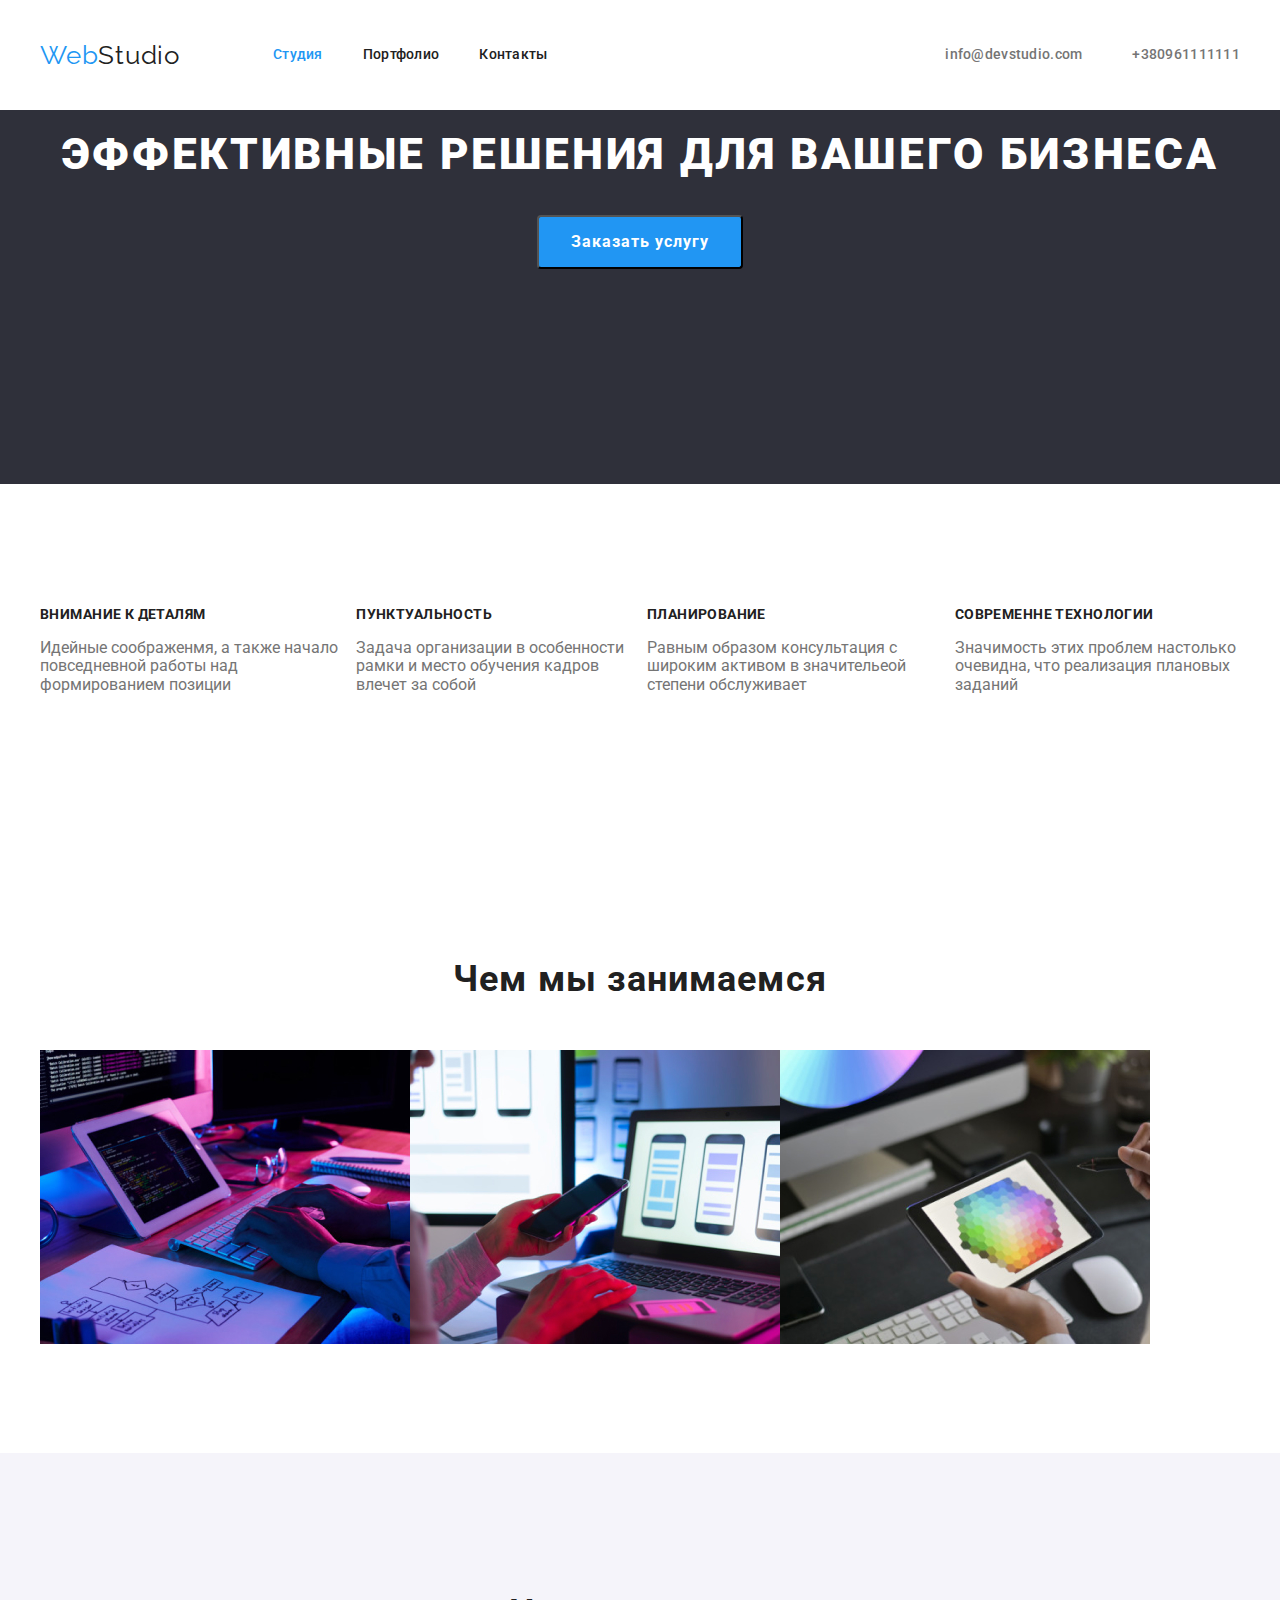
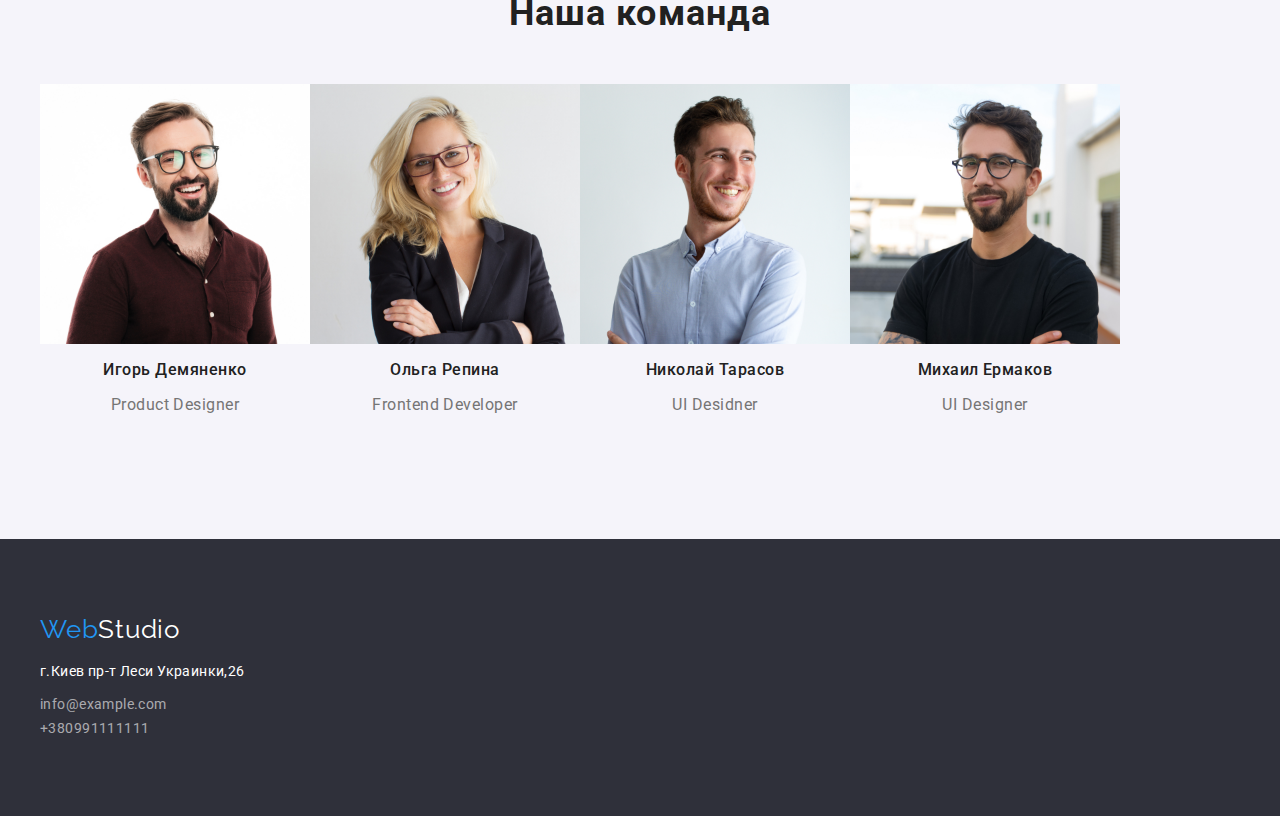
==== index.html @ 878c1b2a "Add general" ====
<!DOCTYPE html>
<html lang="ru">

<head>
    <meta charset="UTF-8" />
    <meta http-equiv="X-UA-Compatible" content="IE=edge" />
    <meta name="viewport" content="width=device-width,initial-scale=1.0" />
    <title>Web Studio</title>
    <link rel="stylesheet"
        href="https://fonts.googleapis.com/css2?family=Raleway:wght@700&family=Roboto:wght@400;500;700;900&display=swap" />
    <link rel="stylesheet"
        href="https://cdnjs.cloudflare.com/ajax/libs/modern-normalize/1.1.0/modern-normalize.min.css" />
    <link rel="stylesheet" href="./css/styles.css" />
</head>

<body>
    <header class="page-header">
        <div class="container main-nav">
            <a href="" class="logo">Web<span class="subject">Studio</span></a>
            <nav>
                <ul class="navigations">
                    <li class="navigat"><a class="site-item" href="" name="Студия">Студия</a></li>
                    <li class="navigat"><a class="site-nav" href="./portfolio.html" name="Портфолио">Портфолио</a></li>
                    <li class="navigat"><a class="site-nav" href="" name="Контакты">Контакты</a></li>
                </ul>
            </nav>
            <ul class="social-links">
                <li class="social"><a href="mailto:info@devstudio.com">info@devstudio.com</a></li>
                <li class="social"><a href="tel:+380961111111">+380961111111</a></li>
            </ul>
        </div>
    </header>
    <main>
        <section class="hero">
            <div class="container">
                <h1 class="hero-title">Эффективные решения для вашего бизнеса</h1>
                <button class="button">Заказать услугу</button>
        </section>
        </div>
        <section class="list">
            <div class="container">
                <ul class="features">
                    <li>
                        <h3 class="feature-item">Внимание к деталям</h3>
                        <p>Идейные соображенмя, а также начало повседневной работы над формированием позиции</p>
                    </li>
                    <li>
                        <h3 class="feature-item">Пунктуальность</h3>
                        <p>Задача организации в особенности рамки и место обучения кадров влечет за собой</p>
                    </li>
                    <li>
                        <h3 class="feature-item">Планирование</h3>
                        <p>Равным образом консультация с широким активом в значительеой степени обслуживает</p>
                    </li>
                    <li>
                        <h3 class="feature-item">Современне технологии</h3>
                        <p>Значимость этих проблем настолько очевидна, что реализация плановых заданий </p>
                    </li>
                </ul>
            </div>
        </section>
        <section class="section">
            <div class="container">
                <h2 class="activity-item">Чем мы занимаемся</h2>
                <ul class="action">
                    <li>
                        <img src="./images/img.jpg" alt="фото1" width="370" height="294" />
                    </li>
                    <li>
                        <img src="./images/img-8.jpg" alt="фото2" width="370" height="294" />
                    </li>
                    <li>
                        <img src="./images/img-9.jpg" alt=" фото3" width="370" height="294" />
                    </li>
                </ul>
            </div>
        </section>
        <section class="team">
            <div class="container">
                <h2 class="team-list">Наша команда</h2>
                <ul class="team-prof">
                    <li>
                        <img src="./images/img-10.jpg" alt="Игорь Демяненко" width="270" height="260" />
                        <h3 class="team-item">Игорь Демяненко</h3>
                        <p lang="en">Product Designer</p>
                    </li>
                    <li>
                        <img src="./images/img-11.jpg" alt="Ольга Репина" width="270" height="260" />
                        <h3 class="team-item">Ольга Репина</h3>
                        <p lang="en"> Frontend Developer</p>
                    </li>
                    <li>
                        <img src="./images/img-12.jpg" alt="Николай Тарасов" width="270" height="260" />
                        <h3 class="team-item">Николай Тарасов</h3>
                        <p lang="en">UI Desidner</p>
                    </li>
                    <li>
                        <img src="./images/img-13.jpg" alt="Михаил Ермаков" width="270" height="260" />
                        <h3 class="team-item">Михаил Ермаков</h3>
                        <p lang="en">UI Designer</p>
                    </li>
                </ul>
            </div>
        </section>
        </div>
    </main>
    <footer class="footer">
        <div class="container">
            <a href="" class="logo-footer">Web<span class="subject-footer">Studio</span></a>
            <address>
                <p class="adress">г.Киев пр-т Леси Украинки,26</p>
                <ul class="social-items">
                    <li><a class="mail" href="mailto:info@example.com">info@example.com</a>
                    <li>
                    <li><a href="tel:=+380991111111">+380991111111</a></li>
                </ul>
            </address>
        </div>
    </footer>
</body>

</html>
---- css/styles.css ----
html {
  box-sizing: border-box;
}
*,
*::before,
*::after {
  box-sizing: inherit;
}
:root {
  --primary-text-color: #757575;
  --title-text-color: #212121;
  --accent-color: #2196f3;
  --main-background-color: #ffffff;
  --color-hero-footer: #2f303a;
}
body {
  color: var(--primary-text-color);
  font-family: Roboto, sans-serif;
}
ul {
  list-style: none;
  padding: 0;
  margin: 0;
}
a {
  text-decoration: none;
}
address {
  font-style: normal;
}
img {
  display: block;
}
.container {
  margin-left: auto;
  margin-right: auto;
  padding-top: 15px;
  padding-bottom: 15px;
  width: 1200px;
}
.main-nav {
  display: flex;
  align-items: center;
}
.main,
.list,
.section {
  background-color: var(--main-background-color);
}
.section,
.team,
.list {
  padding-top: 94px;
  padding-bottom: 94px;
}
.page-header {
  background-color: var(--main-background-color);
}
.logo,
.logo-footer {
  color: var(--accent-color);
  font-family: Raleway, sans-serif;
  font-size: 26px;
  line-height: 1.19;
  letter-spacing: 0.03em;
}
.navigations {
  display: flex;
  margin-left: 93px;
}
.navigations .navigat:not(:last-child) {
  margin-right: 40px;
}
.subject {
  color: var(--title-text-color);
}
.site-item {
  color: var(--accent-color);
}
.site-nav {
  color: var(--title-text-color);
}
.navigations,
.social-links {
  font-weight: 500;
  font-size: 14px;
  line-height: 1.14;
  letter-spacing: 0.02em;
}
.site-item,
.site-nav {
  display: block;
  padding-top: 32px;
  padding-bottom: 32px;
}
.site-nav:hover,
.site-nav:focus,
.site-item:hover,
.site-item:focus {
  color: var(--accent-color);
}
.social-links a {
  color: var(--primary-text-color);
}
.social-links a:hover,
.social-links a:focus {
  color: var(--accent-color);
}
.social-links {
  display: flex;
  margin-left: auto;
}
.social-links .social + .social {
  margin-left: 50px;
}
.hero {
  background-color: var(--color-hero-footer);
  text-align: center;
}
.hero-title {
  margin-top: 0;
  margin-bottom: 30px;
  color: var(--main-background-color);
  font-weight: 900;
  font-size: 44px;
  line-height: 1.36;
  text-align: center;
  letter-spacing: 0.06em;
  text-transform: uppercase;
}
.button {
  display: inline-block;
  color: var(--main-background-color);
  background-color: var(--accent-color);
  cursor: pointer;
  font-weight: 700;
  font-size: 16px;
  line-height: 1.88;
  text-align: center;
  align-items: center;
  letter-spacing: 0.06em;
  border-radius: 4px;
  padding: 10px 32px;
  min-width: 136px;
  margin-bottom: 200px;
}
.button:hover,
.button:focus {
  color: var(--main-background-color);
  background-color: #188ce8;
}
.features {
  display: flex;
}
.features .main {
  background-color: var(--main-background-color);
}
.feature-item,
.activity-item,
.team-list,
.team-item,
.title-item {
  color: var(--title-text-color);
}
.feature-item {
  font-weight: 700;
  font-size: 14px;
  line-height: 1.14;
  letter-spacing: 0.03em;
  text-transform: uppercase;
  margin-bottom: 10px;
}
.feature-item p {
  font-weight: 400;
  font-size: 14px;
  line-height: 1.71;
  letter-spacing: 0.03em;
  margin-bottom: 94px;
}
.activity-item,
.team-list {
  font-weight: 700;
  font-size: 36px;
  line-height: 1.17;
  text-align: center;
  letter-spacing: 0.03em;
  margin-bottom: 50px;
}
.action {
  display: flex;
}
.team {
  background-color: #f5f4fa;
}
.team-item {
  font-weight: 500;
  font-size: 16px;
  line-height: 1.19;
  text-align: center;
  letter-spacing: 0.03em;
  margin-bottom: 10px;
}
.team-prof {
  display: flex;
}
.team-prof p {
  font-weight: 400;
  font-size: 16px;
  line-height: 1.19;
  letter-spacing: 0.03em;
  text-align: center;
}
.footer {
  background-color: var(--color-hero-footer);
  font-weight: 400;
  font-size: 14px;
  line-height: 1.71;
  letter-spacing: 0.03em;
  padding-top: 60px;
  padding-bottom: 60px;
}
.logo-footer {
  margin-bottom: 20px;
}
.subject-footer {
  color: var(--main-background-color);
}
.adress {
  color: var(--main-background-color);
  margin-bottom: 9px;
}
.mail {
  margin-bottom: 9px;
}
.social-items a {
  color: rgba(255, 255, 255, 0.6);
}
.social-items a:hover,
.social-items a:focus {
  color: var(--accent-color);
}
.navigation {
  display: inline-block;
  margin-bottom: 50px;
}
.btn {
  display: inline-block;
  color: var(--title-text-color);
  background-color: #f5f4fa;
  cursor: pointer;
  font-weight: 500;
  font-size: 16px;
  line-height: 1.63;
  letter-spacing: 0.03em;
  text-align: center;
  border-radius: 4px;
  padding: 6px 22px;
  min-width: 59px;
}
.link {
  display: inline-block;
  color: var(--main-background-color);
  background-color: var(--accent-color);
  cursor: pointer;
  font-weight: 500;
  font-size: 16px;
  line-height: 1.63;
  letter-spacing: 0.03em;
  text-align: center;
  border-radius: 4px;
  padding: 6px 22px;
  min-width: 29px;
}
.btn:hover,
.btn:focus,
.link:hover,
.link:focus {
  color: var(--main-background-color);
  background-color: var(--accent-color);
}
.content {
  display: flex;
  flex-wrap: wrap;
}
.basket {
  margin-bottom: 30px;
}
.basket,
.basket-down {
  padding-bottom: 20px;
}
.content h3 {
  font-weight: 700;
  font-size: 18px;
  line-height: 2;
  letter-spacing: 0.06em;
  margin-bottom: 4px;
}
.content p {
  font-weight: 400;
  font-size: 16px;
  line-height: 1.88;
  letter-spacing: 0.03em;
}
.content-text {
  color: var(--primary-text-color);
}
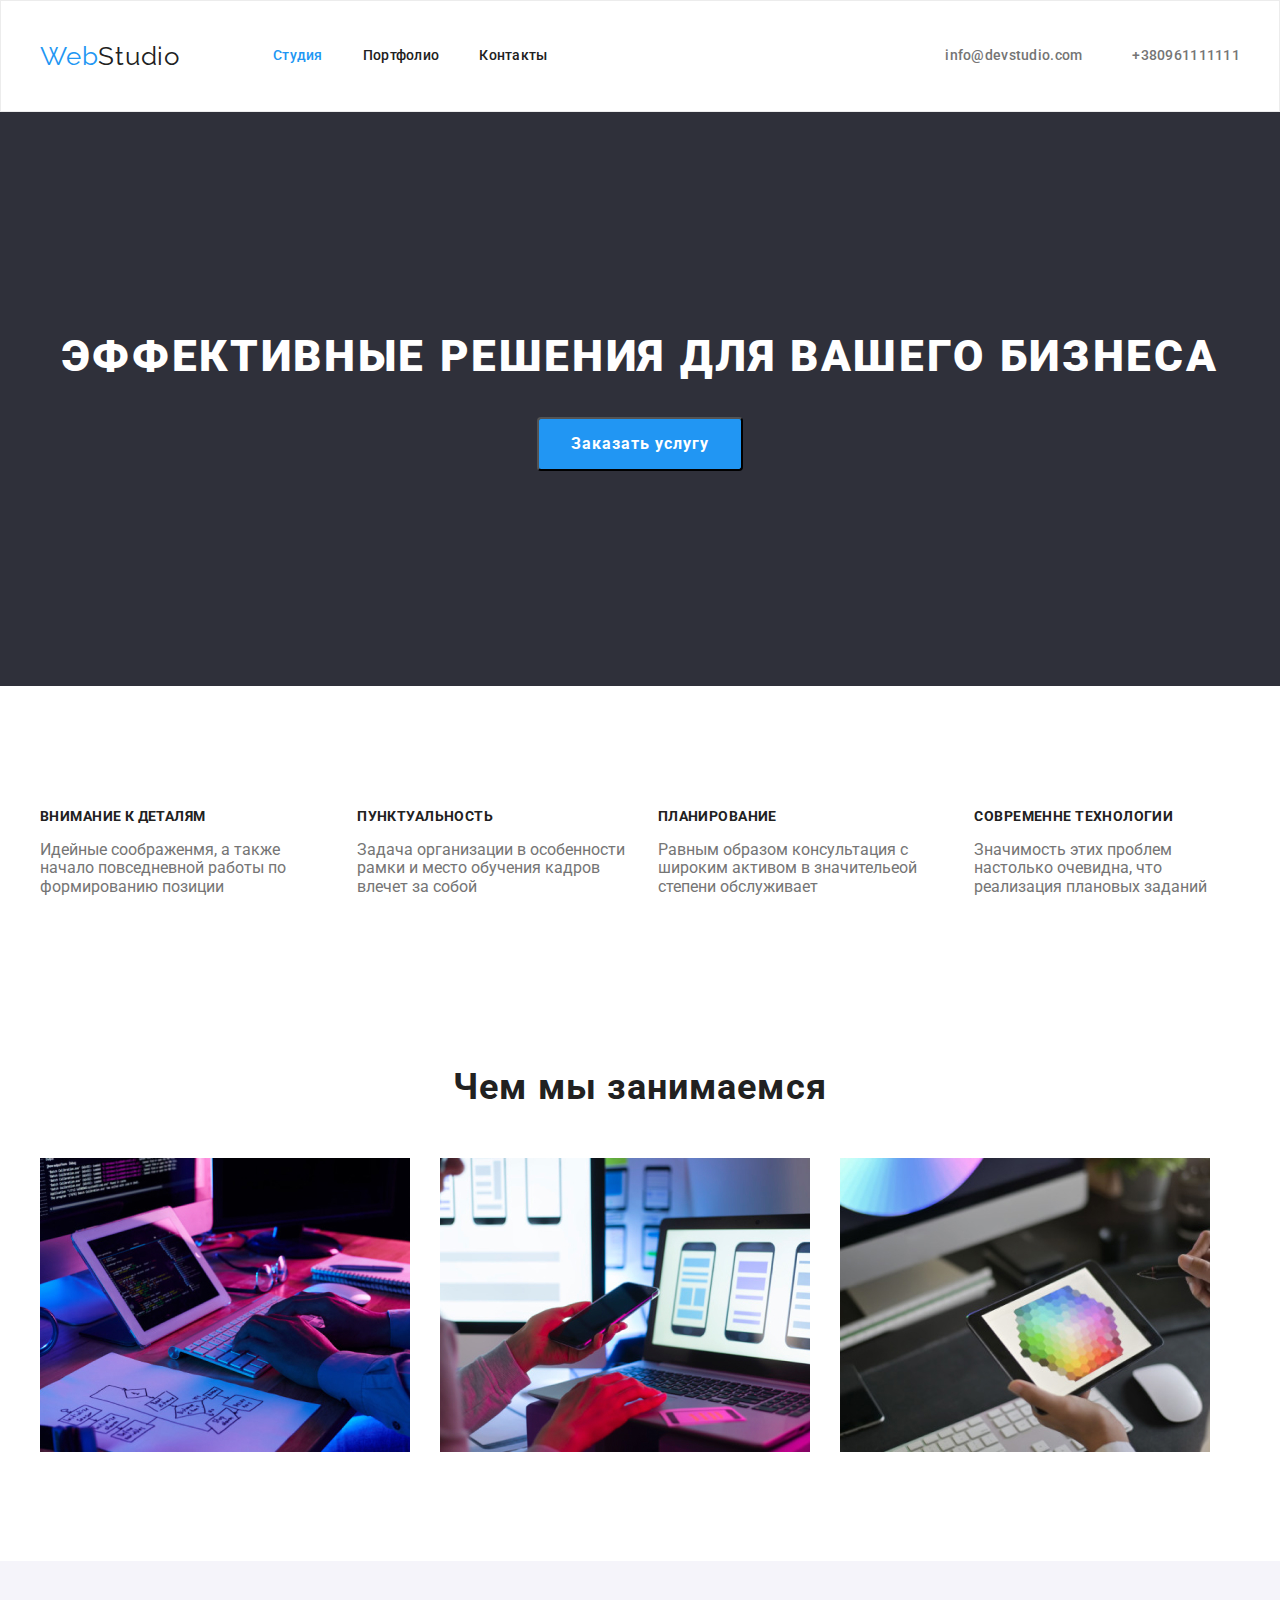
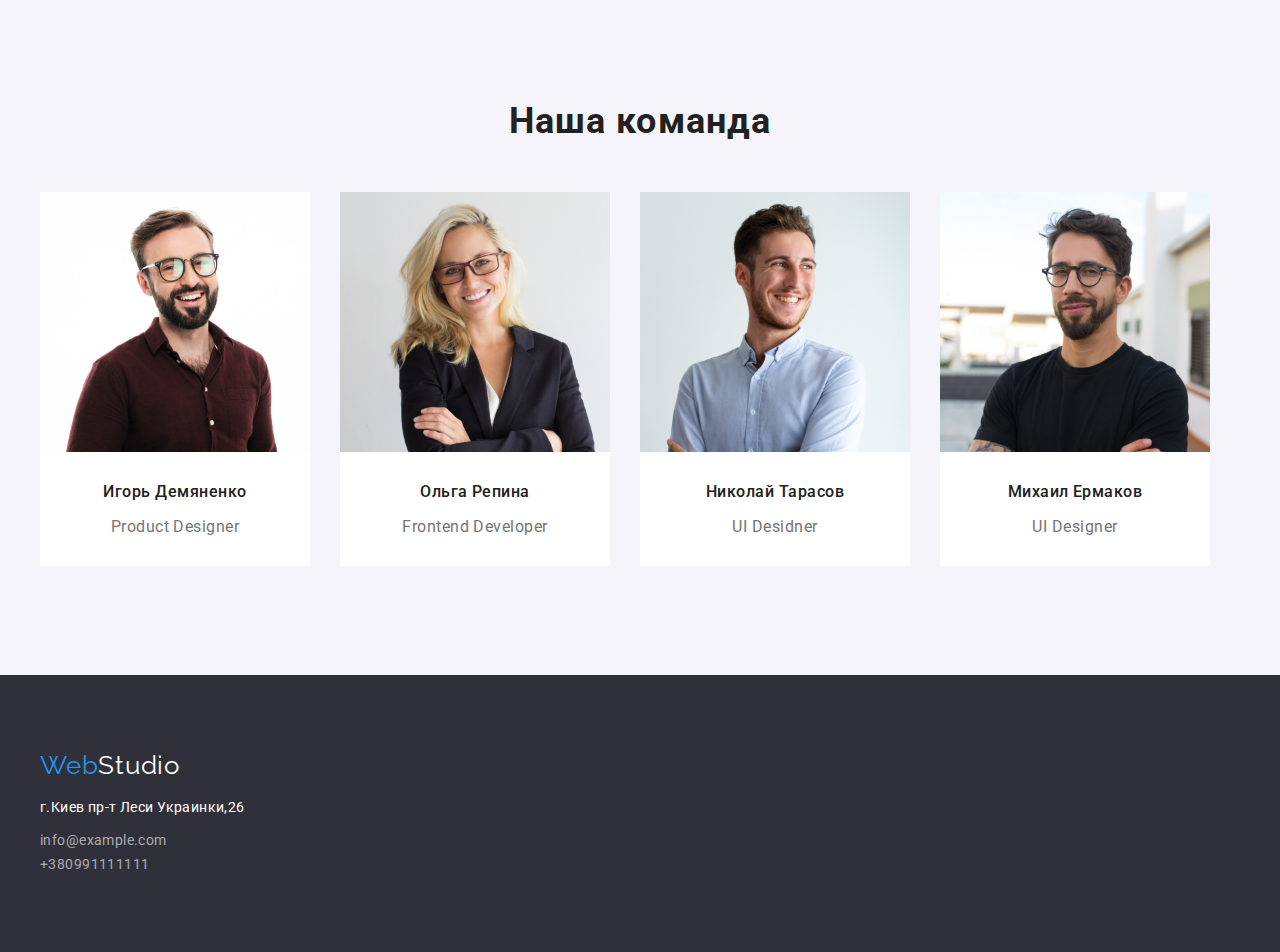
==== commit 1dcf4ab8: "Add flex" ====
--- a/index.html
+++ b/index.html
@@ -40,19 +40,19 @@
         <section class="list">
             <div class="container">
                 <ul class="features">
-                    <li>
+                    <li class="benefit">
                         <h3 class="feature-item">Внимание к деталям</h3>
-                        <p>Идейные соображенмя, а также начало повседневной работы над формированием позиции</p>
+                        <p>Идейные соображенмя, а также начало повседневной работы по формированию позиции</p>
                     </li>
-                    <li>
+                    <li class="benefit">
                         <h3 class="feature-item">Пунктуальность</h3>
                         <p>Задача организации в особенности рамки и место обучения кадров влечет за собой</p>
                     </li>
-                    <li>
+                    <li class="benefit">
                         <h3 class="feature-item">Планирование</h3>
                         <p>Равным образом консультация с широким активом в значительеой степени обслуживает</p>
                     </li>
-                    <li>
+                    <li class="benefit">
                         <h3 class="feature-item">Современне технологии</h3>
                         <p>Значимость этих проблем настолько очевидна, что реализация плановых заданий </p>
                     </li>
@@ -63,13 +63,13 @@
             <div class="container">
                 <h2 class="activity-item">Чем мы занимаемся</h2>
                 <ul class="action">
-                    <li>
+                    <li class="photo">
                         <img src="./images/img.jpg" alt="фото1" width="370" height="294" />
                     </li>
-                    <li>
+                    <li class="photo">
                         <img src="./images/img-8.jpg" alt="фото2" width="370" height="294" />
                     </li>
-                    <li>
+                    <li class="photo">
                         <img src="./images/img-9.jpg" alt=" фото3" width="370" height="294" />
                     </li>
                 </ul>
@@ -79,25 +79,25 @@
             <div class="container">
                 <h2 class="team-list">Наша команда</h2>
                 <ul class="team-prof">
-                    <li>
+                    <li class="person">
                         <img src="./images/img-10.jpg" alt="Игорь Демяненко" width="270" height="260" />
                         <h3 class="team-item">Игорь Демяненко</h3>
-                        <p lang="en">Product Designer</p>
+                        <p class="profession" lang="en">Product Designer</p>
                     </li>
-                    <li>
+                    <li class="person">
                         <img src="./images/img-11.jpg" alt="Ольга Репина" width="270" height="260" />
                         <h3 class="team-item">Ольга Репина</h3>
-                        <p lang="en"> Frontend Developer</p>
+                        <p class="profession" lang="en"> Frontend Developer</p>
                     </li>
-                    <li>
+                    <li class="person">
                         <img src="./images/img-12.jpg" alt="Николай Тарасов" width="270" height="260" />
                         <h3 class="team-item">Николай Тарасов</h3>
-                        <p lang="en">UI Desidner</p>
+                        <p class="profession" lang="en">UI Desidner</p>
                     </li>
-                    <li>
+                    <li class="person">
                         <img src="./images/img-13.jpg" alt="Михаил Ермаков" width="270" height="260" />
                         <h3 class="team-item">Михаил Ермаков</h3>
-                        <p lang="en">UI Designer</p>
+                        <p class="profession" lang="en">UI Designer</p>
                     </li>
                 </ul>
             </div>
--- a/css/styles.css
+++ b/css/styles.css
@@ -47,14 +47,18 @@
 .section {
   background-color: var(--main-background-color);
 }
-.section,
 .team,
-.list {
+.list,
+.sections {
   padding-top: 94px;
   padding-bottom: 94px;
 }
+.section {
+  padding-bottom: 94px;
+}
 .page-header {
   background-color: var(--main-background-color);
+  border: 1px solid #ececec;
 }
 .logo,
 .logo-footer {
@@ -116,6 +120,8 @@
 .hero {
   background-color: var(--color-hero-footer);
   text-align: center;
+  padding-top: 200px;
+  padding-bottom: 200px;
 }
 .hero-title {
   margin-top: 0;
@@ -142,7 +148,7 @@
   border-radius: 4px;
   padding: 10px 32px;
   min-width: 136px;
-  margin-bottom: 200px;
+  margin-bottom: 0;
 }
 .button:hover,
 .button:focus {
@@ -152,7 +158,11 @@
 .features {
   display: flex;
 }
-.features .main {
+.features .benefit:not(:last-child) {
+  margin-right: 30px;
+}
+.features,
+.main {
   background-color: var(--main-background-color);
 }
 .feature-item,
@@ -189,6 +199,12 @@
 .action {
   display: flex;
 }
+.action .photo:not(:last-child) {
+  margin-right: 30px;
+}
+.team-prof .person:not(:last-child) {
+  margin-right: 30px;
+}
 .team {
   background-color: #f5f4fa;
 }
@@ -199,6 +215,7 @@
   text-align: center;
   letter-spacing: 0.03em;
   margin-bottom: 10px;
+  margin-top: 30px;
 }
 .team-prof {
   display: flex;
@@ -209,6 +226,12 @@
   line-height: 1.19;
   letter-spacing: 0.03em;
   text-align: center;
+}
+.person {
+  background-color: var(--main-background-color);
+}
+.profession {
+  margin-bottom: 30px;
 }
 .footer {
   background-color: var(--color-hero-footer);
@@ -242,6 +265,11 @@
 .navigation {
   display: inline-block;
   margin-bottom: 50px;
+  display: flex;
+  justify-content: center;
+}
+.navigation .push:not(:last-child) {
+  margin-right: 8px;
 }
 .btn {
   display: inline-block;
@@ -281,13 +309,29 @@
 .content {
   display: flex;
   flex-wrap: wrap;
+  justify-content: space-between;
 }
 .basket {
   margin-bottom: 30px;
+  border: 1px solid #eeeeee;
+}
+.basket-down {
+  margin-bottom: 0;
+  border: 1px solid #eeeeee;
+}
+.padding {
+  padding-left: 24px;
+  padding-right: 24px;
 }
 .basket,
 .basket-down {
   padding-bottom: 20px;
+}
+.basket :nth-child(3n) {
+  margin-right: 0;
+}
+.basket-down:nth-child(3n) {
+  margin-right: 0;
 }
 .content h3 {
   font-weight: 700;
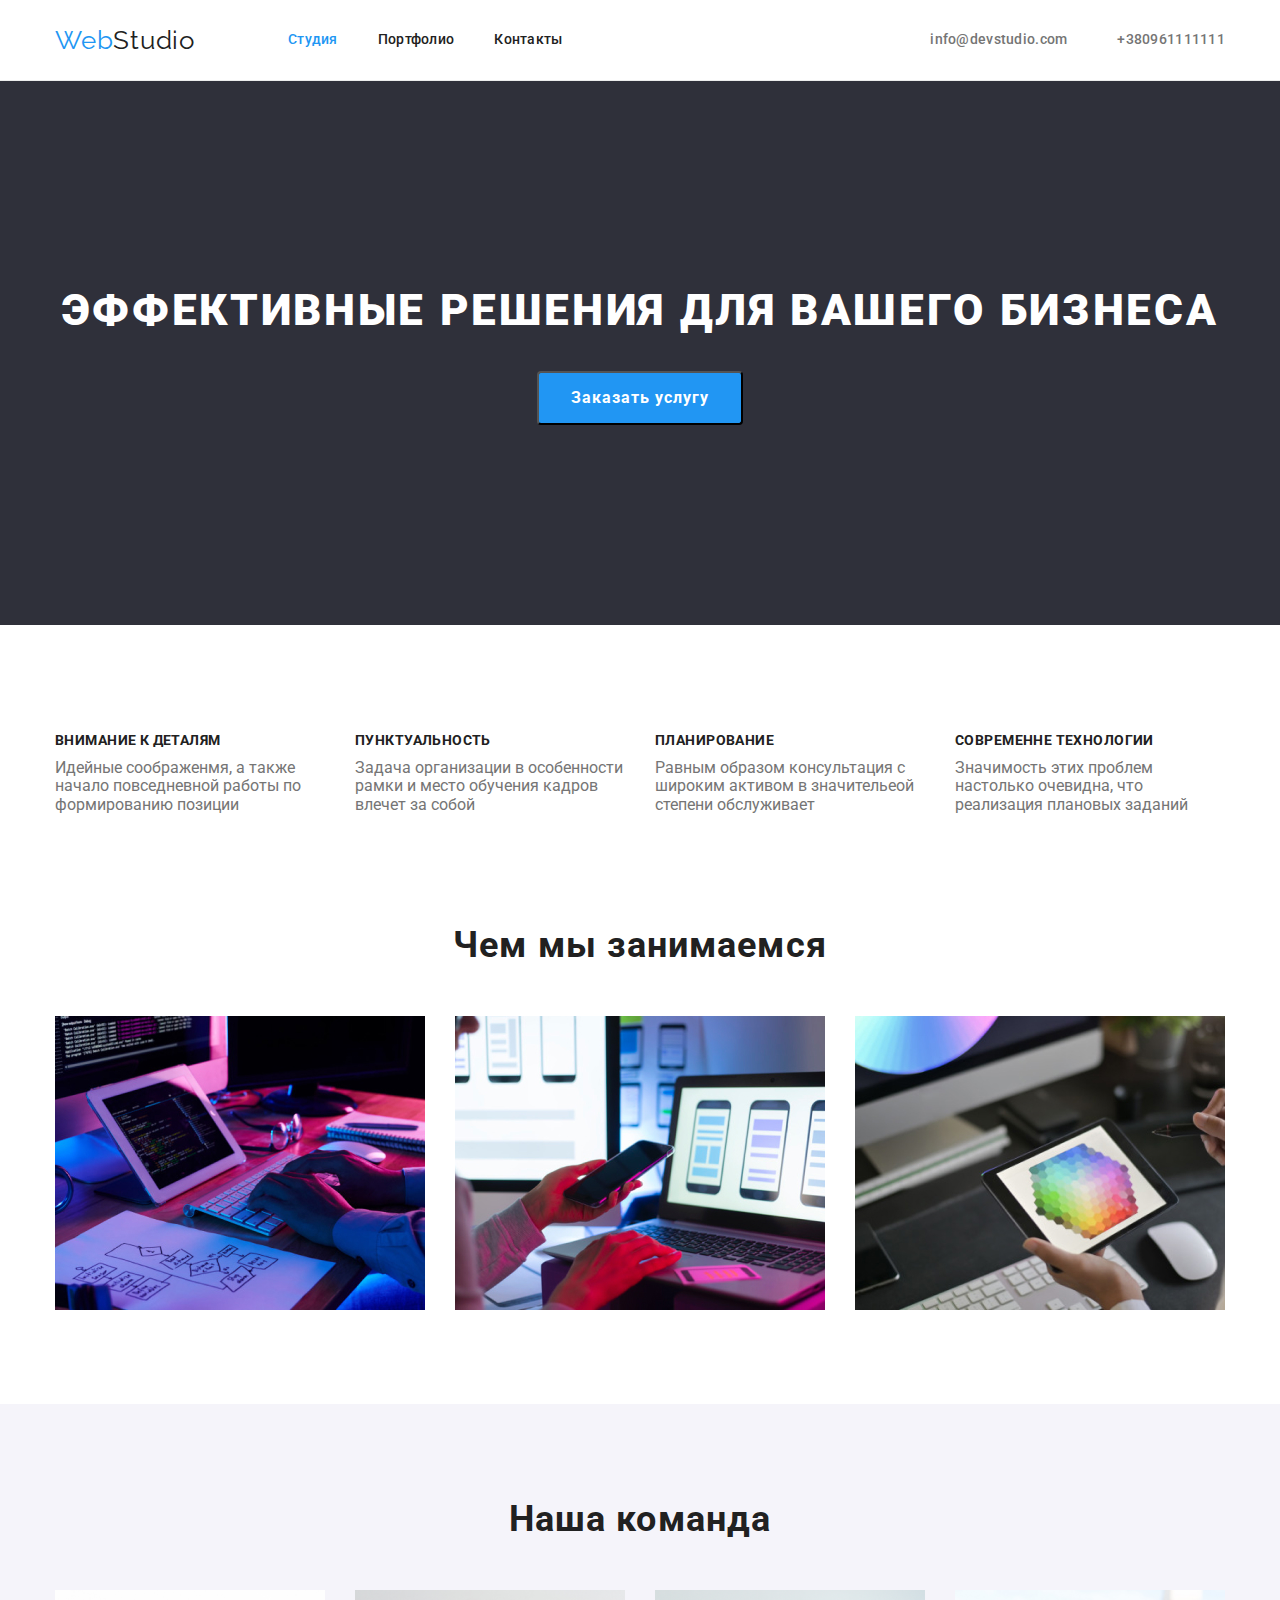
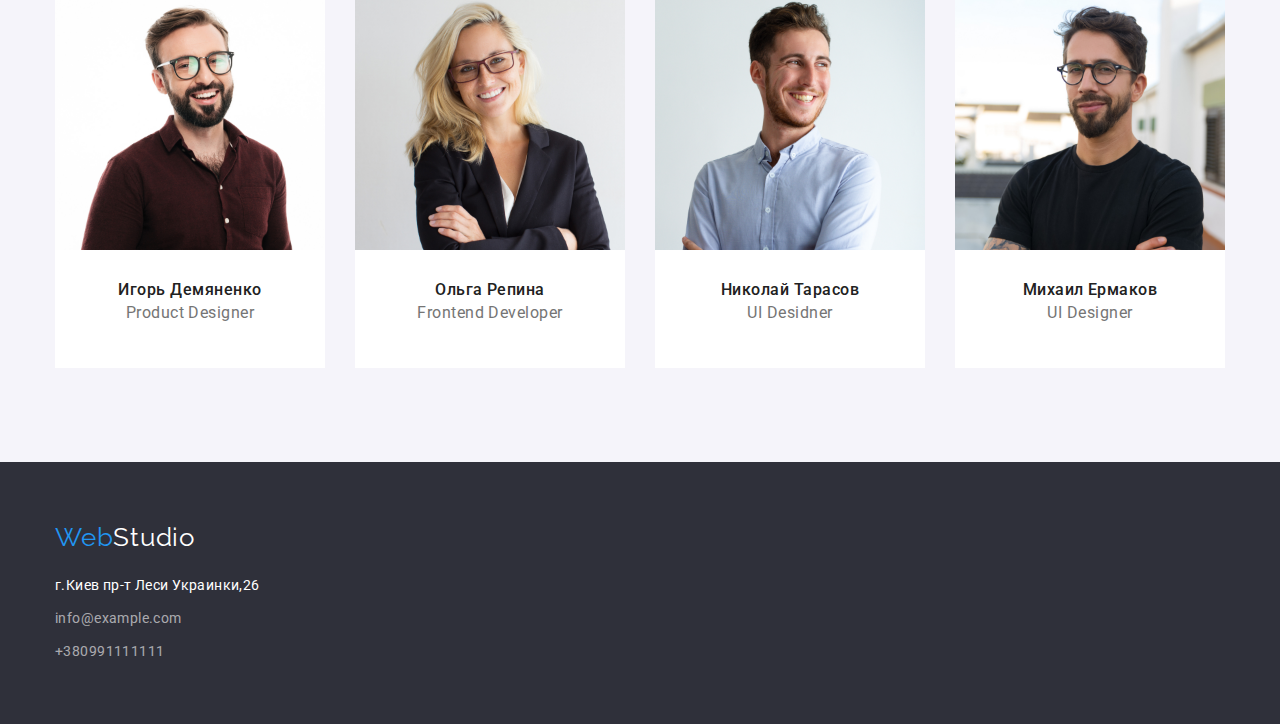
==== commit 43f9d310: "Add final correction" ====
--- a/index.html
+++ b/index.html
@@ -17,7 +17,7 @@
     <header class="page-header">
         <div class="container main-nav">
             <a href="" class="logo">Web<span class="subject">Studio</span></a>
-            <nav>
+            <nav class="panel">
                 <ul class="navigations">
                     <li class="navigat"><a class="site-item" href="" name="Студия">Студия</a></li>
                     <li class="navigat"><a class="site-nav" href="./portfolio.html" name="Портфолио">Портфолио</a></li>
@@ -81,23 +81,31 @@
                 <ul class="team-prof">
                     <li class="person">
                         <img src="./images/img-10.jpg" alt="Игорь Демяненко" width="270" height="260" />
-                        <h3 class="team-item">Игорь Демяненко</h3>
+                        <div class="performance">
+                            <h3 class="team-item">Игорь Демяненко</h3>
                         <p class="profession" lang="en">Product Designer</p>
+                        </div>
                     </li>
                     <li class="person">
                         <img src="./images/img-11.jpg" alt="Ольга Репина" width="270" height="260" />
-                        <h3 class="team-item">Ольга Репина</h3>
+                        <div class="performance">
+                            <h3 class="team-item">Ольга Репина</h3>
                         <p class="profession" lang="en"> Frontend Developer</p>
+                        </div>
                     </li>
                     <li class="person">
                         <img src="./images/img-12.jpg" alt="Николай Тарасов" width="270" height="260" />
-                        <h3 class="team-item">Николай Тарасов</h3>
+                        <div class="performance">
+                            <h3 class="team-item">Николай Тарасов</h3>
                         <p class="profession" lang="en">UI Desidner</p>
+                        </div>
                     </li>
                     <li class="person">
                         <img src="./images/img-13.jpg" alt="Михаил Ермаков" width="270" height="260" />
-                        <h3 class="team-item">Михаил Ермаков</h3>
+                        <div class="performance">
+                            <h3 class="team-item">Михаил Ермаков</h3>
                         <p class="profession" lang="en">UI Designer</p>
+                        </div>
                     </li>
                 </ul>
             </div>
@@ -108,12 +116,14 @@
         <div class="container">
             <a href="" class="logo-footer">Web<span class="subject-footer">Studio</span></a>
             <address>
-                <p class="adress">г.Киев пр-т Леси Украинки,26</p>
+                <div class="navigator">
+                    <p class="adress">г.Киев пр-т Леси Украинки,26</p>
                 <ul class="social-items">
-                    <li><a class="mail" href="mailto:info@example.com">info@example.com</a>
+                    <li class="post"><a class="mail" href="mailto:info@example.com">info@example.com</a>
                     <li>
-                    <li><a href="tel:=+380991111111">+380991111111</a></li>
+                    <li class="phone"><a href="tel:=+380991111111">+380991111111</a></li>
                 </ul>
+                </div>
             </address>
         </div>
     </footer>
--- a/css/styles.css
+++ b/css/styles.css
@@ -25,6 +25,15 @@
 a {
   text-decoration: none;
 }
+h3 {
+  margin-bottom: 0;
+}
+h2 {
+  margin-top: 0;
+}
+p {
+  margin-top: 0;
+}
 address {
   font-style: normal;
 }
@@ -34,8 +43,8 @@
 .container {
   margin-left: auto;
   margin-right: auto;
-  padding-top: 15px;
-  padding-bottom: 15px;
+  padding-left: 15px;
+  padding-right: 15px;
   width: 1200px;
 }
 .main-nav {
@@ -58,7 +67,7 @@
 }
 .page-header {
   background-color: var(--main-background-color);
-  border: 1px solid #ececec;
+  border-bottom: 1px solid #ececec;
 }
 .logo,
 .logo-footer {
@@ -68,9 +77,11 @@
   line-height: 1.19;
   letter-spacing: 0.03em;
 }
+.panel {
+  margin-left: 93px;
+}
 .navigations {
   display: flex;
-  margin-left: 93px;
 }
 .navigations .navigat:not(:last-child) {
   margin-right: 40px;
@@ -161,6 +172,9 @@
 .features .benefit:not(:last-child) {
   margin-right: 30px;
 }
+.benefit {
+  width: 270px;
+}
 .features,
 .main {
   background-color: var(--main-background-color);
@@ -208,14 +222,18 @@
 .team {
   background-color: #f5f4fa;
 }
+.performance {
+  padding-top: 30px;
+  padding-bottom: 30px;
+}
 .team-item {
   font-weight: 500;
   font-size: 16px;
   line-height: 1.19;
   text-align: center;
   letter-spacing: 0.03em;
-  margin-bottom: 10px;
-  margin-top: 30px;
+  margin-top: 0;
+  margin-bottom: 4px;
 }
 .team-prof {
   display: flex;
@@ -229,9 +247,6 @@
 }
 .person {
   background-color: var(--main-background-color);
-}
-.profession {
-  margin-bottom: 30px;
 }
 .footer {
   background-color: var(--color-hero-footer);
@@ -243,27 +258,43 @@
   padding-bottom: 60px;
 }
 .logo-footer {
+  margin-top: 0;
+  margin-right: 0;
   margin-bottom: 20px;
+  margin-left: 0;
 }
 .subject-footer {
   color: var(--main-background-color);
 }
+.navigator {
+  margin-top: 20px;
+  margin-bottom: 0;
+  padding-top: 0px;
+  padding-bottom: 0px;
+}
 .adress {
   color: var(--main-background-color);
+  margin-top: 0px;
   margin-bottom: 9px;
 }
-.mail {
+.post {
+  margin-top: 0px;
   margin-bottom: 9px;
 }
 .social-items a {
   color: rgba(255, 255, 255, 0.6);
 }
+.phone {
+  margin-top: 0;
+  margin-bottom: 0;
+}
 .social-items a:hover,
 .social-items a:focus {
   color: var(--accent-color);
 }
 .navigation {
   display: inline-block;
+  margin-top: 0px;
   margin-bottom: 50px;
   display: flex;
   justify-content: center;
@@ -312,20 +343,20 @@
   justify-content: space-between;
 }
 .basket {
+  margin-top: 0px;
   margin-bottom: 30px;
   border: 1px solid #eeeeee;
 }
 .basket-down {
+  margin-top: 0px;
   margin-bottom: 0;
   border: 1px solid #eeeeee;
 }
 .padding {
+  padding-top: 20px;
+  padding-bottom: 20px;
   padding-left: 24px;
   padding-right: 24px;
-}
-.basket,
-.basket-down {
-  padding-bottom: 20px;
 }
 .basket :nth-child(3n) {
   margin-right: 0;
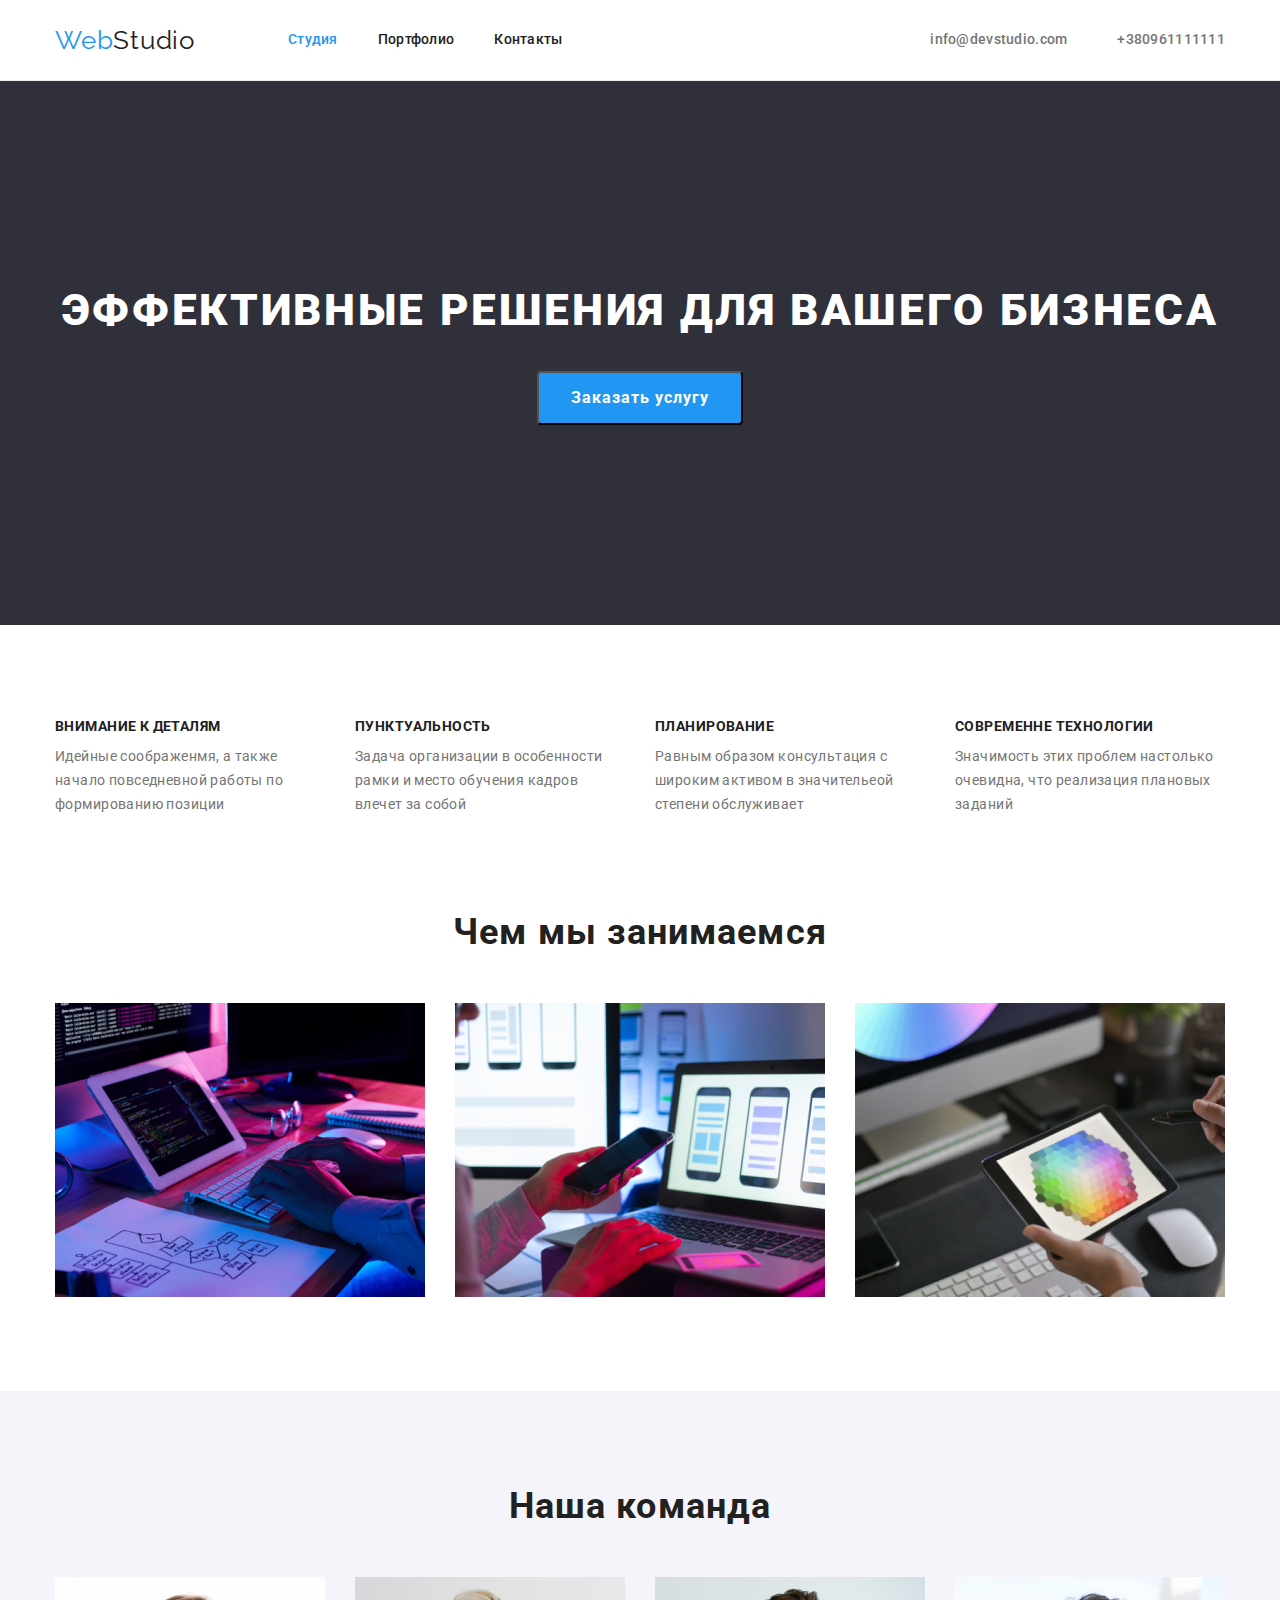
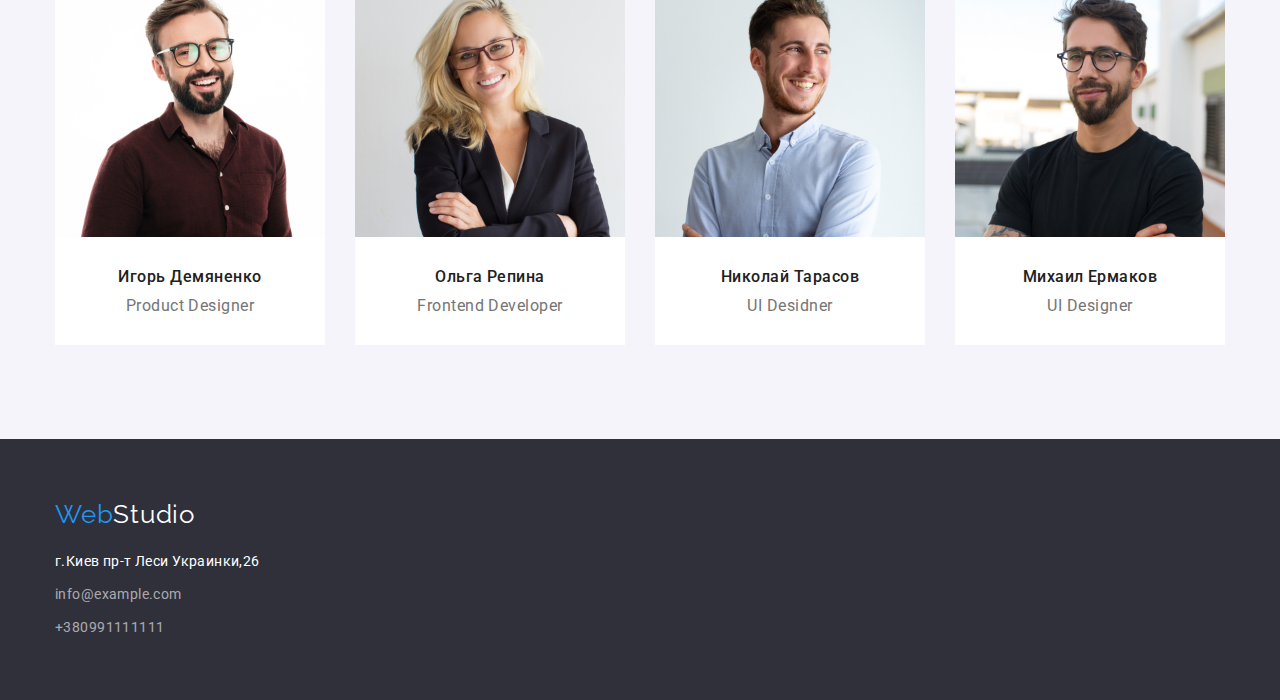
==== commit c7f623f5: "Add correction margin" ====
--- a/index.html
+++ b/index.html
@@ -42,19 +42,19 @@
                 <ul class="features">
                     <li class="benefit">
                         <h3 class="feature-item">Внимание к деталям</h3>
-                        <p>Идейные соображенмя, а также начало повседневной работы по формированию позиции</p>
+                        <p class="text">Идейные соображенмя, а также начало повседневной работы по формированию позиции</p>
                     </li>
                     <li class="benefit">
                         <h3 class="feature-item">Пунктуальность</h3>
-                        <p>Задача организации в особенности рамки и место обучения кадров влечет за собой</p>
+                        <p class="text">Задача организации в особенности рамки и место обучения кадров влечет за собой</p>
                     </li>
                     <li class="benefit">
                         <h3 class="feature-item">Планирование</h3>
-                        <p>Равным образом консультация с широким активом в значительеой степени обслуживает</p>
+                        <p class="text">Равным образом консультация с широким активом в значительеой степени обслуживает</p>
                     </li>
                     <li class="benefit">
                         <h3 class="feature-item">Современне технологии</h3>
-                        <p>Значимость этих проблем настолько очевидна, что реализация плановых заданий </p>
+                        <p class="text">Значимость этих проблем настолько очевидна, что реализация плановых заданий </p>
                     </li>
                 </ul>
             </div>
@@ -116,14 +116,11 @@
         <div class="container">
             <a href="" class="logo-footer">Web<span class="subject-footer">Studio</span></a>
             <address>
-                <div class="navigator">
                     <p class="adress">г.Киев пр-т Леси Украинки,26</p>
                 <ul class="social-items">
                     <li class="post"><a class="mail" href="mailto:info@example.com">info@example.com</a>
-                    <li>
                     <li class="phone"><a href="tel:=+380991111111">+380991111111</a></li>
                 </ul>
-                </div>
             </address>
         </div>
     </footer>
--- a/css/styles.css
+++ b/css/styles.css
@@ -25,13 +25,7 @@
 a {
   text-decoration: none;
 }
-h3 {
-  margin-bottom: 0;
-}
 h2 {
-  margin-top: 0;
-}
-p {
   margin-top: 0;
 }
 address {
@@ -192,14 +186,16 @@
   line-height: 1.14;
   letter-spacing: 0.03em;
   text-transform: uppercase;
+  margin-top: 0px;
   margin-bottom: 10px;
 }
-.feature-item p {
+.text {
   font-weight: 400;
   font-size: 14px;
   line-height: 1.71;
   letter-spacing: 0.03em;
-  margin-bottom: 94px;
+  margin-top: 0px;
+  margin-bottom: 0px;
 }
 .activity-item,
 .team-list {
@@ -213,6 +209,9 @@
 .action {
   display: flex;
 }
+.photo {
+  width: 370px;
+}
 .action .photo:not(:last-child) {
   margin-right: 30px;
 }
@@ -233,20 +232,23 @@
   text-align: center;
   letter-spacing: 0.03em;
   margin-top: 0;
-  margin-bottom: 4px;
+  margin-bottom: 10px;
 }
 .team-prof {
   display: flex;
 }
-.team-prof p {
+.profession {
   font-weight: 400;
   font-size: 16px;
   line-height: 1.19;
   letter-spacing: 0.03em;
   text-align: center;
+  margin-top: 0;
+  margin-bottom: 0;
 }
 .person {
   background-color: var(--main-background-color);
+  width: 270px;
 }
 .footer {
   background-color: var(--color-hero-footer);
@@ -258,6 +260,7 @@
   padding-bottom: 60px;
 }
 .logo-footer {
+  display: inline-block;
   margin-top: 0;
   margin-right: 0;
   margin-bottom: 20px;
@@ -265,12 +268,6 @@
 }
 .subject-footer {
   color: var(--main-background-color);
-}
-.navigator {
-  margin-top: 20px;
-  margin-bottom: 0;
-  padding-top: 0px;
-  padding-bottom: 0px;
 }
 .adress {
   color: var(--main-background-color);
@@ -340,42 +337,59 @@
 .content {
   display: flex;
   flex-wrap: wrap;
-  justify-content: space-between;
 }
 .basket {
   margin-top: 0px;
+  margin-right: 30px;
   margin-bottom: 30px;
-  border: 1px solid #eeeeee;
+  margin-left: 0px;
+  width: 370px;
 }
 .basket-down {
   margin-top: 0px;
-  margin-bottom: 0;
-  border: 1px solid #eeeeee;
+  margin-right: 30px;
+  margin-bottom: 0px;
+  margin-left: 0px;
+  width: 370px;
+}
+.basket-third {
+  margin-top: 0px;
+  margin-right: 0px;
+  margin-bottom: 30px;
+  margin-left: 0px;
+  width: 370px;
+}
+.basket-down-third {
+  margin-top: 0px;
+  margin-right: 0px;
+  margin-bottom: 0px;
+  margin-left: 0px;
+  width: 370px;
 }
 .padding {
   padding-top: 20px;
   padding-bottom: 20px;
   padding-left: 24px;
   padding-right: 24px;
-}
-.basket :nth-child(3n) {
-  margin-right: 0;
-}
-.basket-down:nth-child(3n) {
-  margin-right: 0;
-}
-.content h3 {
+  border-right: 1px solid #eeeeee;
+  border-bottom: 1px solid #eeeeee;
+  border-left: 1px solid #eeeeee;
+}
+.title-item {
   font-weight: 700;
   font-size: 18px;
   line-height: 2;
   letter-spacing: 0.06em;
+  margin-top: 0px;
   margin-bottom: 4px;
 }
-.content p {
+.content-text {
   font-weight: 400;
   font-size: 16px;
   line-height: 1.88;
   letter-spacing: 0.03em;
+  margin-top: 0px;
+  margin-bottom: 0px;
 }
 .content-text {
   color: var(--primary-text-color);
